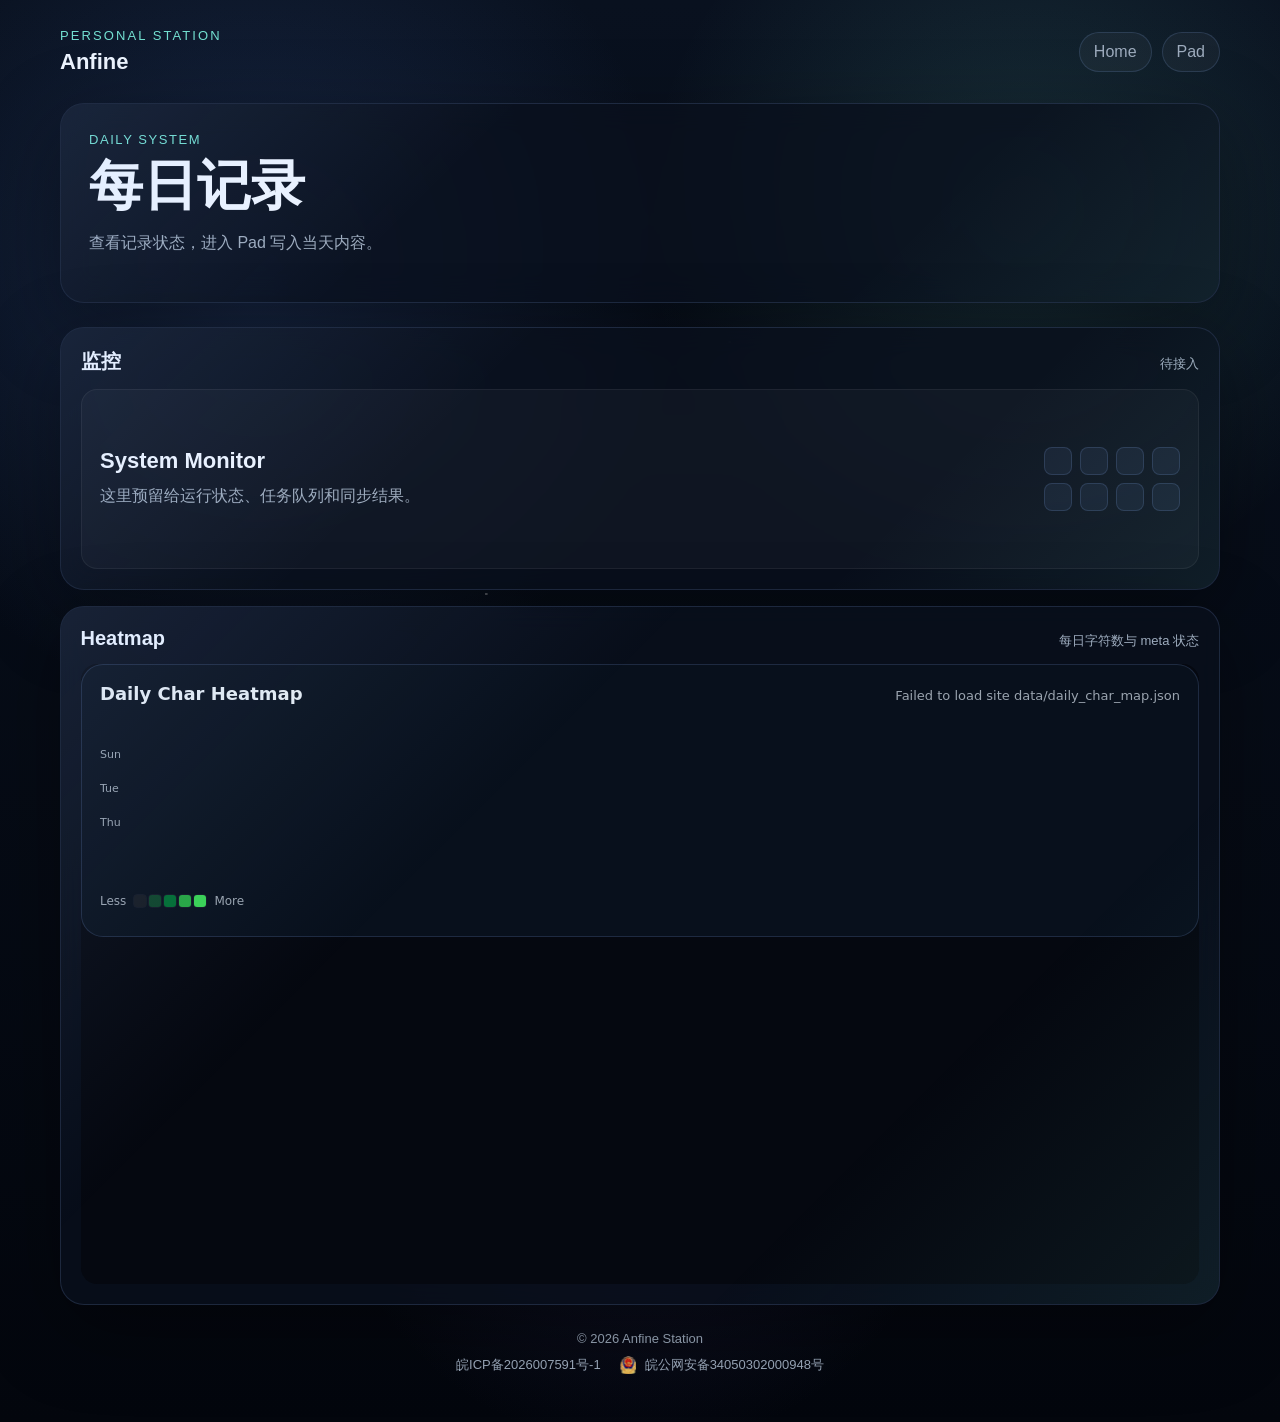
==== web/site/index.html @ 398bc54f "Add minimal web frontend with pad workspace" ====
<!doctype html>
<html lang="zh-CN">
<head>
  <meta charset="utf-8">
  <meta name="viewport" content="width=device-width,initial-scale=1">
  <title>Anfine Station</title>
  <link rel="stylesheet" href="./assets/site.css">
</head>
<body>
  <main class="page">
    <header class="topbar">
      <div class="brand">
        <div class="brand-mark">Personal Station</div>
        <div class="brand-title">Anfine</div>
      </div>
      <nav class="nav" aria-label="主导航">
        <a class="nav-link" href="./">Home</a>
        <a class="nav-link" href="./pad/">Pad</a>
      </nav>
    </header>

    <section class="hero">
      <div class="eyebrow">Daily System</div>
      <h1>每日记录</h1>
      <p>
        查看记录状态，进入 Pad 写入当天内容。
      </p>
    </section>

    <section class="grid">
      <section class="panel span-12">
        <div class="section-head">
          <h2>监控</h2>
          <span class="section-meta">待接入</span>
        </div>
        <div class="monitor-placeholder">
          <div>
            <div class="monitor-title">System Monitor</div>
            <div class="monitor-copy">这里预留给运行状态、任务队列和同步结果。</div>
          </div>
          <div class="monitor-grid" aria-hidden="true">
            <span></span><span></span><span></span><span></span>
            <span></span><span></span><span></span><span></span>
          </div>
        </div>
      </section>

      <section class="panel span-12">
        <div class="section-head">
          <h2>Heatmap</h2>
          <span class="section-meta">每日字符数与 meta 状态</span>
        </div>
        <iframe class="embed-frame heatmap-embed" src="./journal/heatmap/" title="Heatmap"></iframe>
      </section>
    </section>

    <footer class="footer" data-site-footer></footer>
  </main>
  <script src="./assets/site.js"></script>
</body>
</html>
---- web/site/assets/site.css ----
:root {
  --bg-top: #09111f;
  --bg-bottom: #03060d;
  --panel: rgba(9, 16, 29, 0.78);
  --panel-strong: rgba(13, 24, 41, 0.92);
  --line: rgba(143, 177, 255, 0.16);
  --line-strong: rgba(143, 177, 255, 0.28);
  --text: #edf4ff;
  --muted: #9eacbe;
  --accent: #89b4ff;
  --accent-2: #73e0d1;
  --warn: #ffd38a;
  --shadow: 0 24px 80px rgba(0, 0, 0, 0.35);
  --radius-lg: 24px;
  --radius-md: 16px;
  --radius-sm: 12px;
  --content-width: 1160px;
  --space: 24px;
}

* {
  box-sizing: border-box;
}

html {
  color-scheme: dark;
}

body {
  margin: 0;
  min-height: 100vh;
  font-family: "Segoe UI", "PingFang SC", "Hiragino Sans GB", "Microsoft YaHei", sans-serif;
  color: var(--text);
  background:
    radial-gradient(circle at 20% 20%, rgba(61, 97, 168, 0.28), transparent 28%),
    radial-gradient(circle at 80% 15%, rgba(115, 224, 209, 0.15), transparent 24%),
    radial-gradient(circle at 50% 80%, rgba(88, 76, 165, 0.16), transparent 24%),
    linear-gradient(180deg, var(--bg-top), var(--bg-bottom));
}

body::before {
  content: "";
  position: fixed;
  inset: 0;
  pointer-events: none;
  background-image:
    radial-gradient(circle at 12% 18%, rgba(255, 255, 255, 0.9) 0 1px, transparent 1.5px),
    radial-gradient(circle at 74% 24%, rgba(255, 255, 255, 0.85) 0 1px, transparent 1.5px),
    radial-gradient(circle at 38% 66%, rgba(255, 255, 255, 0.7) 0 1px, transparent 1.5px),
    radial-gradient(circle at 84% 74%, rgba(255, 255, 255, 0.8) 0 1px, transparent 1.5px),
    radial-gradient(circle at 57% 38%, rgba(255, 255, 255, 0.6) 0 1px, transparent 1.5px);
  opacity: 0.45;
}

a {
  color: inherit;
  text-decoration: none;
}

.page {
  width: min(calc(100% - 32px), var(--content-width));
  margin: 0 auto;
  padding: 28px 0 48px;
}

.topbar {
  display: flex;
  justify-content: space-between;
  align-items: center;
  gap: 16px;
  margin-bottom: 28px;
}

.brand {
  display: flex;
  flex-direction: column;
  gap: 6px;
}

.brand-mark {
  font-size: 13px;
  text-transform: uppercase;
  letter-spacing: 0.16em;
  color: var(--accent-2);
}

.brand-title {
  font-size: 22px;
  font-weight: 700;
}

.nav {
  display: flex;
  flex-wrap: wrap;
  gap: 10px;
}

.nav-link,
.pill-link {
  border: 1px solid var(--line);
  background: rgba(255, 255, 255, 0.04);
  border-radius: 999px;
  padding: 10px 14px;
  color: var(--muted);
  transition: border-color 120ms ease, transform 120ms ease, color 120ms ease, background 120ms ease;
}

.nav-link:hover,
.pill-link:hover,
.card-link:hover {
  transform: translateY(-1px);
  border-color: var(--line-strong);
  color: var(--text);
  background: rgba(255, 255, 255, 0.06);
}

.hero,
.panel,
.frame-shell {
  position: relative;
  overflow: hidden;
  border: 1px solid var(--line);
  border-radius: var(--radius-lg);
  background: var(--panel);
  box-shadow: var(--shadow);
  backdrop-filter: blur(14px);
}

.hero {
  padding: 28px;
  margin-bottom: 24px;
}

.hero::after,
.panel::after,
.frame-shell::after {
  content: "";
  position: absolute;
  inset: 0;
  pointer-events: none;
  background: linear-gradient(135deg, rgba(137, 180, 255, 0.12), transparent 34%, transparent 72%, rgba(115, 224, 209, 0.08));
}

.eyebrow {
  color: var(--accent-2);
  font-size: 13px;
  letter-spacing: 0.12em;
  text-transform: uppercase;
}

.hero h1,
.page-title {
  margin: 10px 0 12px;
  font-size: clamp(30px, 5vw, 54px);
  line-height: 1.04;
}

.hero p,
.page-intro {
  max-width: 720px;
  color: var(--muted);
  line-height: 1.8;
  font-size: 16px;
}

.hero-actions,
.quick-links {
  display: flex;
  flex-wrap: wrap;
  gap: 12px;
  margin-top: 22px;
}

.pill-link.primary {
  color: #07111d;
  background: linear-gradient(135deg, #9bc0ff, #73e0d1);
  border-color: transparent;
  font-weight: 700;
}

.nav-link-primary {
  color: #07111d;
  background: linear-gradient(135deg, #9bc0ff, #73e0d1);
  border-color: transparent;
  font-weight: 700;
}

.nav-link-primary:hover {
  color: #07111d;
  background: linear-gradient(135deg, #a8c9ff, #82eadf);
}

.grid {
  display: grid;
  grid-template-columns: repeat(12, minmax(0, 1fr));
  gap: 16px;
}

.panel {
  padding: 20px;
}

.panel h2,
.panel h3 {
  margin: 0 0 10px;
  font-size: 20px;
}

.panel p,
.panel li,
.frame-copy p,
.frame-copy li {
  color: var(--muted);
  line-height: 1.75;
}

.span-7 {
  grid-column: span 7;
}

.span-5 {
  grid-column: span 5;
}

.span-4 {
  grid-column: span 4;
}

.span-8 {
  grid-column: span 8;
}

.span-12 {
  grid-column: span 12;
}

.section-head {
  display: flex;
  justify-content: space-between;
  align-items: baseline;
  gap: 12px;
  margin-bottom: 14px;
}

.section-head h2 {
  margin: 0;
}

.section-meta {
  color: var(--muted);
  font-size: 13px;
}

.embed-frame {
  display: block;
  width: 100%;
  border: 0;
  border-radius: var(--radius-md);
  background: #050810;
}

.heatmap-embed {
  height: 620px;
}

.monitor-placeholder {
  display: flex;
  justify-content: space-between;
  align-items: center;
  gap: 18px;
  min-height: 180px;
  padding: 18px;
  border: 1px solid rgba(255, 255, 255, 0.06);
  border-radius: var(--radius-md);
  background: rgba(255, 255, 255, 0.03);
}

.monitor-title {
  font-size: 22px;
  font-weight: 700;
}

.monitor-copy {
  margin-top: 8px;
  color: var(--muted);
  line-height: 1.7;
}

.monitor-grid {
  display: grid;
  grid-template-columns: repeat(4, 28px);
  gap: 8px;
  flex: 0 0 auto;
}

.monitor-grid span {
  width: 28px;
  height: 28px;
  border-radius: 8px;
  border: 1px solid var(--line);
  background: rgba(137, 180, 255, 0.08);
}

.card-list {
  display: grid;
  grid-template-columns: repeat(auto-fit, minmax(220px, 1fr));
  gap: 14px;
}

.card-link {
  display: block;
  min-height: 180px;
  padding: 18px;
  border-radius: var(--radius-md);
  border: 1px solid var(--line);
  background: rgba(255, 255, 255, 0.03);
  transition: border-color 120ms ease, transform 120ms ease, background 120ms ease;
}

.card-kicker {
  font-size: 12px;
  letter-spacing: 0.12em;
  text-transform: uppercase;
  color: var(--accent);
}

.card-title {
  margin: 10px 0 8px;
  font-size: 22px;
  font-weight: 700;
}

.card-desc {
  color: var(--muted);
  line-height: 1.7;
}

.meta-list {
  display: grid;
  gap: 10px;
  padding: 0;
  margin: 0;
  list-style: none;
}

.meta-list li {
  display: flex;
  justify-content: space-between;
  gap: 12px;
  padding: 12px 14px;
  border-radius: var(--radius-sm);
  border: 1px solid rgba(255, 255, 255, 0.06);
  background: rgba(255, 255, 255, 0.03);
}

.meta-label {
  color: var(--text);
  font-weight: 600;
}

.meta-value {
  color: var(--muted);
}

.frame-shell {
  padding: 14px;
}

.frame-head {
  display: flex;
  justify-content: space-between;
  align-items: center;
  gap: 12px;
  margin-bottom: 12px;
}

.frame-title {
  font-size: 18px;
  font-weight: 700;
}

.frame-meta {
  color: var(--muted);
  font-size: 13px;
}

.frame {
  width: 100%;
  height: 78vh;
  min-height: 680px;
  border: 0;
  border-radius: 18px;
  background: #050810;
}

.footer {
  margin-top: 26px;
  color: var(--muted);
  font-size: 13px;
  text-align: center;
}

.beian {
  display: flex;
  justify-content: center;
  align-items: center;
  flex-wrap: wrap;
  gap: 10px 18px;
  margin-top: 10px;
}

.beian-item {
  display: inline-flex;
  align-items: center;
  gap: 8px;
  color: var(--muted);
}

.beian-police {
  white-space: nowrap;
}

.beian-icon {
  width: 18px;
  height: 18px;
  object-fit: contain;
}

.tag-row {
  display: flex;
  flex-wrap: wrap;
  gap: 10px;
  margin-top: 14px;
}

.tag {
  padding: 8px 12px;
  border-radius: 999px;
  border: 1px solid rgba(255, 255, 255, 0.08);
  background: rgba(255, 255, 255, 0.03);
  color: var(--muted);
  font-size: 13px;
}

.notice {
  padding: 14px 16px;
  border-left: 3px solid var(--warn);
  border-radius: 12px;
  background: rgba(255, 211, 138, 0.07);
  color: #f3e0b8;
}

.admin-stack {
  display: grid;
  gap: 16px;
}

.admin-toolbar {
  display: flex;
  align-items: center;
  flex-wrap: wrap;
  gap: 10px;
  margin-top: 14px;
}

.field-label {
  color: var(--muted);
  font-size: 13px;
}

.text-input {
  min-width: min(100%, 320px);
  padding: 10px 12px;
  border: 1px solid var(--line);
  border-radius: var(--radius-sm);
  background: rgba(255, 255, 255, 0.04);
  color: var(--text);
  font: inherit;
}

.text-input:focus {
  border-color: var(--line-strong);
  outline: none;
}

.action-button {
  cursor: pointer;
  border: 1px solid var(--line);
  border-radius: 999px;
  padding: 10px 14px;
  background: rgba(255, 255, 255, 0.05);
  color: var(--text);
  font: inherit;
  transition: border-color 120ms ease, transform 120ms ease, background 120ms ease;
}

.action-button:hover {
  transform: translateY(-1px);
  border-color: var(--line-strong);
  background: rgba(255, 255, 255, 0.08);
}

.action-button.primary {
  border-color: transparent;
  background: linear-gradient(135deg, #9bc0ff, #73e0d1);
  color: #07111d;
  font-weight: 700;
}

.status-strip {
  display: grid;
  grid-template-columns: repeat(3, minmax(0, 1fr));
  gap: 12px;
  margin-top: 18px;
}

.status-card {
  min-height: 92px;
  padding: 14px;
  border: 1px solid var(--line);
  border-radius: var(--radius-md);
  background: rgba(255, 255, 255, 0.03);
}

.status-label {
  color: var(--muted);
  font-size: 12px;
  letter-spacing: 0.08em;
  text-transform: uppercase;
}

.status-value {
  margin-top: 8px;
  font-size: 22px;
  font-weight: 700;
}

.status-detail {
  margin-top: 6px;
  color: var(--muted);
  font-size: 13px;
  line-height: 1.5;
}

.status-ok {
  color: var(--accent-2);
}

.status-warn {
  color: var(--warn);
}

.status-bad {
  color: #ff9d9d;
}

.workflow-list {
  display: grid;
  gap: 10px;
  padding: 0;
  margin: 0;
  list-style: none;
}

.workflow-list li {
  display: grid;
  grid-template-columns: 28px 1fr auto;
  align-items: center;
  gap: 12px;
  padding: 12px 14px;
  border: 1px solid rgba(255, 255, 255, 0.06);
  border-radius: var(--radius-sm);
  background: rgba(255, 255, 255, 0.03);
}

.step-index {
  display: grid;
  place-items: center;
  width: 28px;
  height: 28px;
  border-radius: 50%;
  background: rgba(137, 180, 255, 0.13);
  color: var(--accent);
  font-size: 13px;
  font-weight: 700;
}

.step-title {
  display: block;
  color: var(--text);
  font-weight: 700;
}

.step-copy {
  display: block;
  margin-top: 3px;
  color: var(--muted);
  font-size: 13px;
  line-height: 1.55;
}

.step-state {
  color: var(--muted);
  font-size: 13px;
  white-space: nowrap;
}

@media (max-width: 900px) {
  .span-7,
  .span-5,
  .span-4,
  .span-8 {
    grid-column: span 12;
  }

  .topbar,
  .frame-head {
    align-items: flex-start;
    flex-direction: column;
  }

  .frame {
    height: 82vh;
    min-height: 620px;
  }

  .section-head,
  .monitor-placeholder {
    align-items: flex-start;
    flex-direction: column;
  }

  .status-strip {
    grid-template-columns: 1fr;
  }

  .workflow-list li {
    grid-template-columns: 28px 1fr;
  }

  .step-state {
    grid-column: 2;
  }
}

@media (max-width: 640px) {
  .page {
    width: min(calc(100% - 24px), var(--content-width));
    padding-top: 18px;
    padding-bottom: 36px;
  }

  .hero,
  .panel,
  .frame-shell {
    border-radius: 18px;
  }

  .hero {
    padding: 22px 18px;
  }

  .hero h1,
  .page-title {
    font-size: 30px;
  }

  .frame {
    min-height: 560px;
  }

  .heatmap-embed {
    height: 560px;
  }

  .beian {
    flex-direction: column;
    gap: 8px;
  }
}
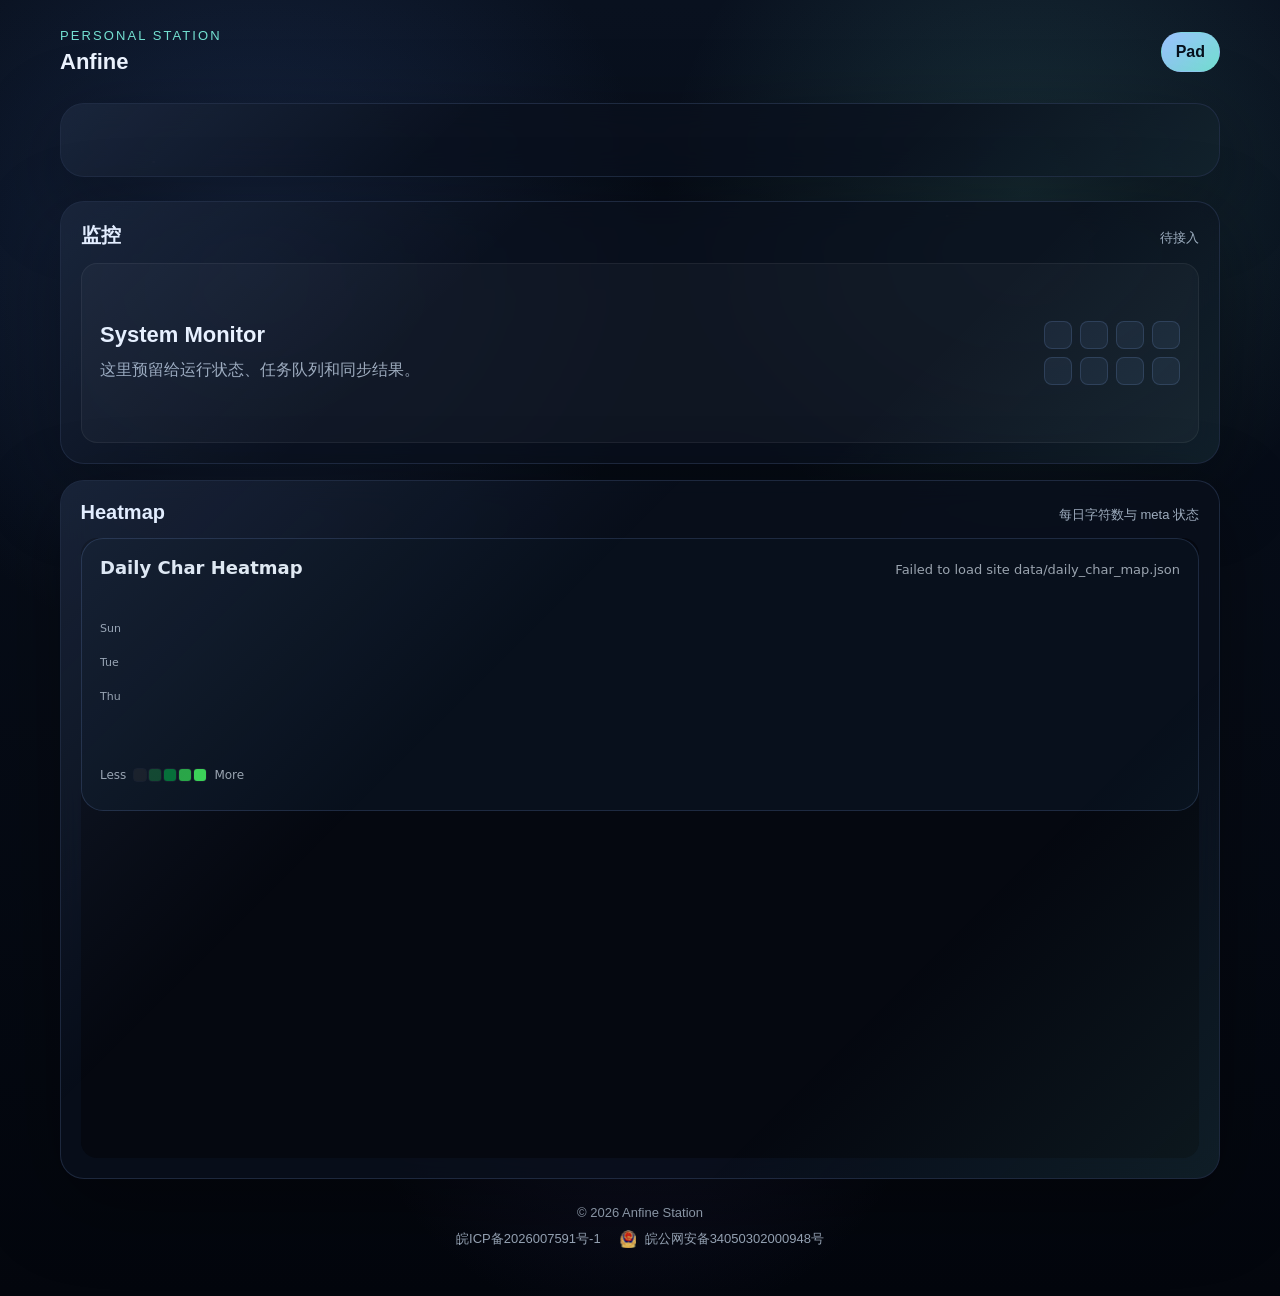
==== commit 9fa8e2b6: "Split cloud API and add server-side queue flow" ====
--- a/web/site/index.html
+++ b/web/site/index.html
@@ -14,16 +14,15 @@
         <div class="brand-title">Anfine</div>
       </div>
       <nav class="nav" aria-label="主导航">
-        <a class="nav-link" href="./">Home</a>
-        <a class="nav-link" href="./pad/">Pad</a>
+        <a class="nav-link nav-link-primary" href="./pad/">Pad</a>
       </nav>
     </header>
 
     <section class="hero">
-      <div class="eyebrow">Daily System</div>
-      <h1>每日记录</h1>
+      <div class="eyebrow"></div>
+      <h1></h1>
       <p>
-        查看记录状态，进入 Pad 写入当天内容。
+        
       </p>
     </section>
 
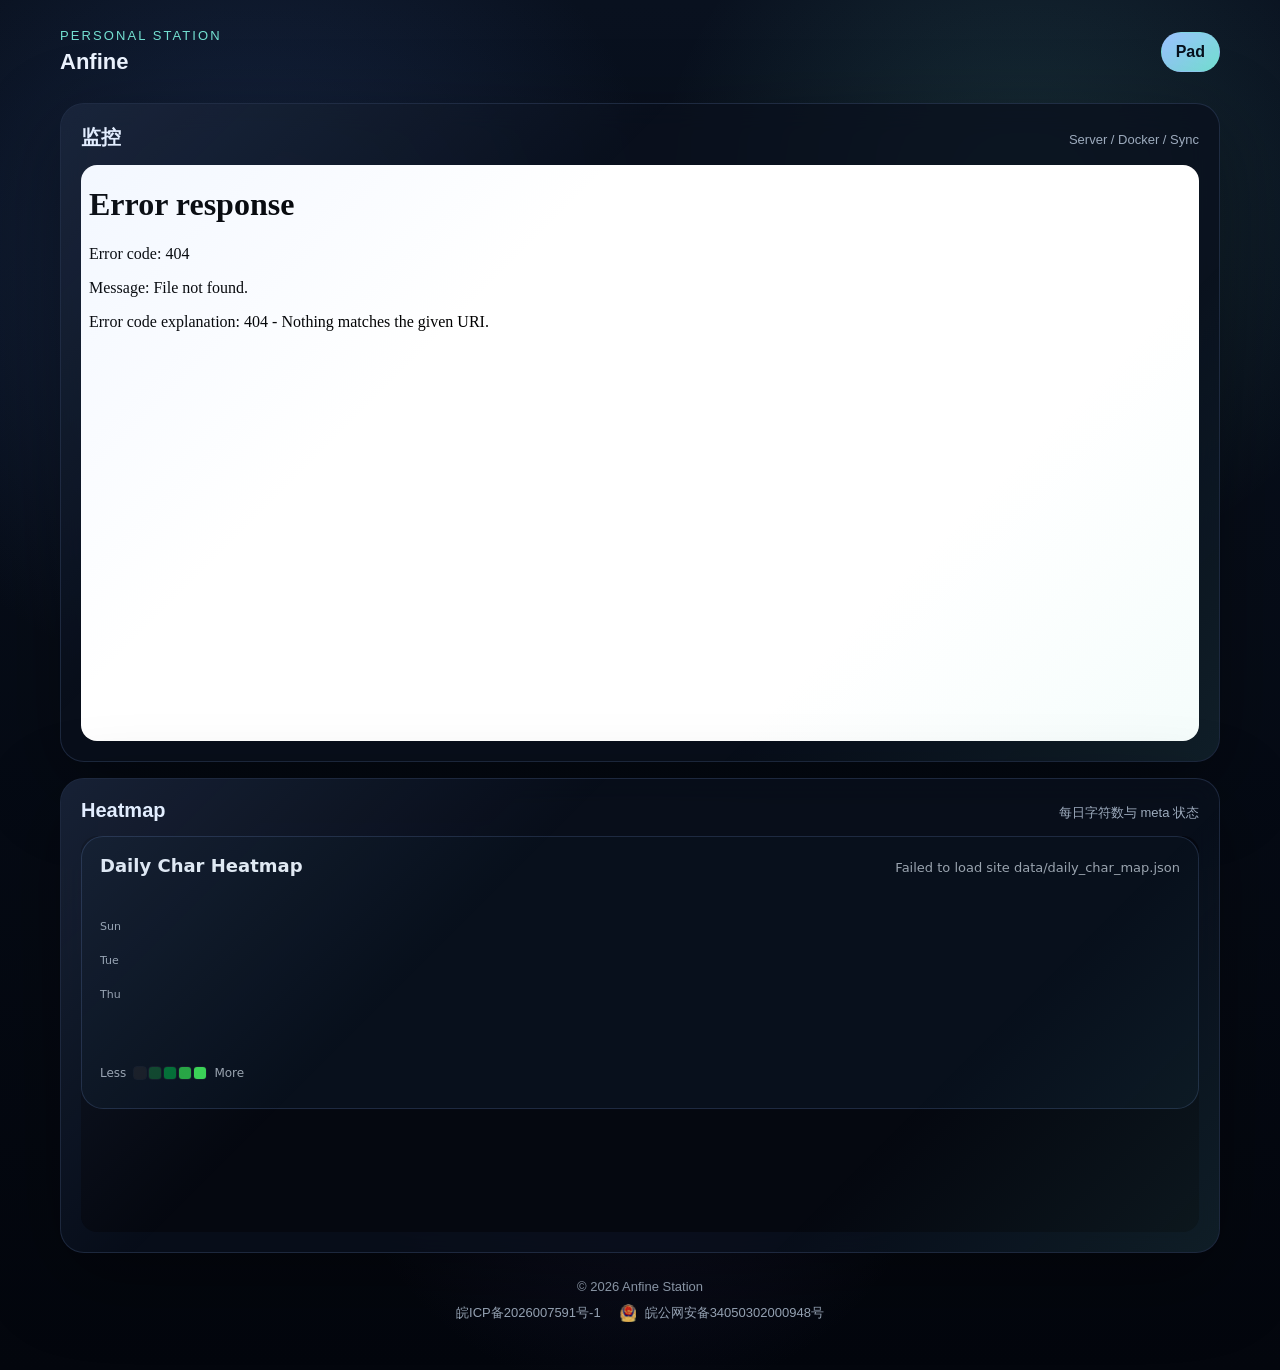
==== commit 98eaf0b6: "Add homepage monitoring dashboard" ====
--- a/web/site/index.html
+++ b/web/site/index.html
@@ -18,30 +18,17 @@
       </nav>
     </header>
 
-    <section class="hero">
-      <div class="eyebrow"></div>
-      <h1></h1>
-      <p>
-        
-      </p>
-    </section>
-
     <section class="grid">
       <section class="panel span-12">
         <div class="section-head">
           <h2>监控</h2>
-          <span class="section-meta">待接入</span>
+          <span class="section-meta">Server / Docker / Sync</span>
         </div>
-        <div class="monitor-placeholder">
-          <div>
-            <div class="monitor-title">System Monitor</div>
-            <div class="monitor-copy">这里预留给运行状态、任务队列和同步结果。</div>
-          </div>
-          <div class="monitor-grid" aria-hidden="true">
-            <span></span><span></span><span></span><span></span>
-            <span></span><span></span><span></span><span></span>
-          </div>
-        </div>
+        <iframe
+          class="embed-frame monitor-embed"
+          src="./grafana/d/daily-system-overview/daily-system-overview?orgId=1&kiosk&theme=dark"
+          title="System Monitor"
+        ></iframe>
       </section>
 
       <section class="panel span-12">
--- a/web/site/assets/site.css
+++ b/web/site/assets/site.css
@@ -260,7 +260,11 @@
 }
 
 .heatmap-embed {
-  height: 620px;
+  height: clamp(360px, 44vh, 460px);
+}
+
+.monitor-embed {
+  height: clamp(500px, 64vh, 620px);
 }
 
 .monitor-placeholder {
@@ -670,7 +674,7 @@
   }
 
   .heatmap-embed {
-    height: 560px;
+    height: clamp(360px, 44vh, 460px);
   }
 
   .beian {
